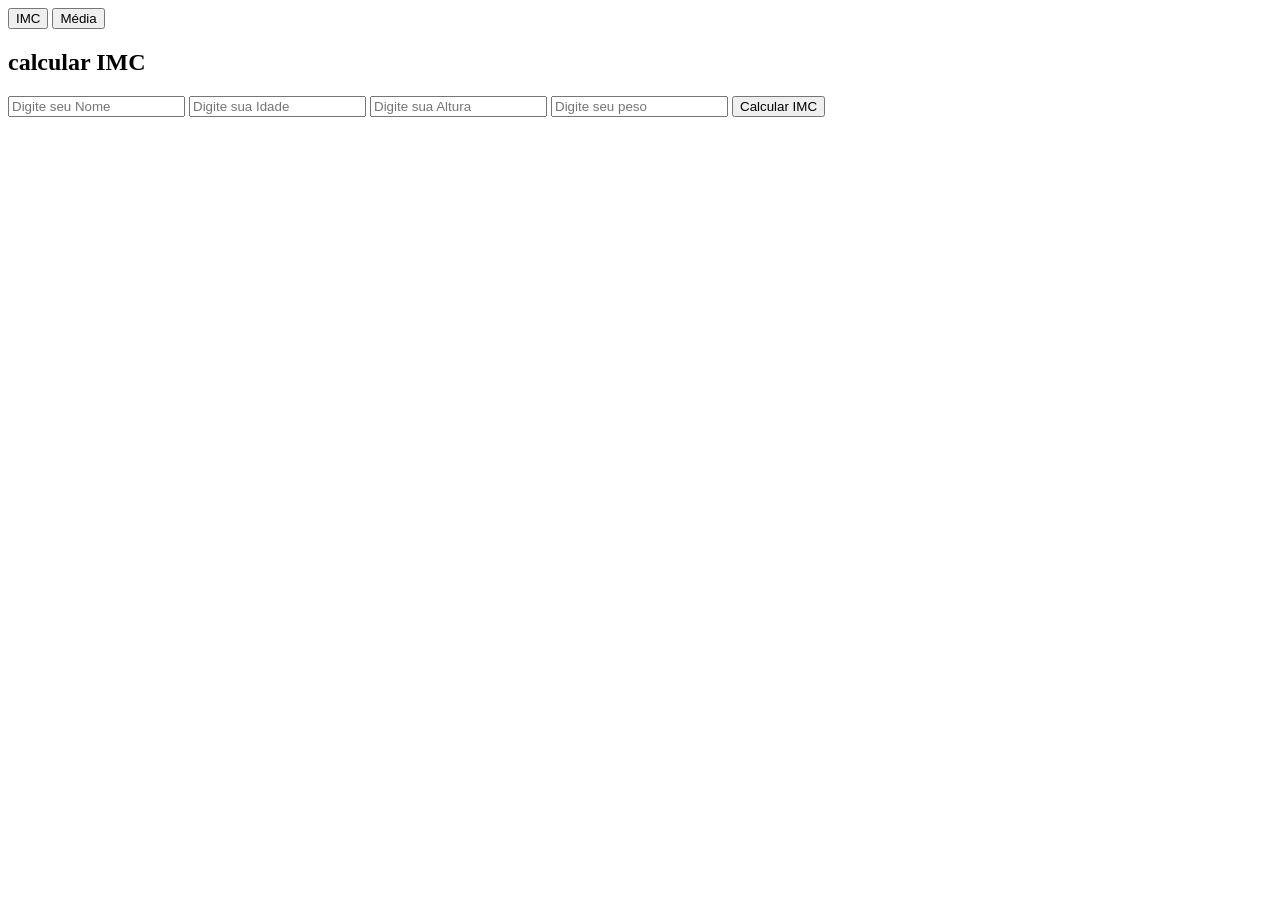
==== index.html @ 8ba29267 "pc" ====
<html lang="en">
<head>
    <meta charset="UTF-8">
    <meta name="viewport" content="width=device-width, initial-scale=1.0">
    <title>tabs com api</title>
</head>
<body>
    <div class="tabs">
        <button class="tab-btn active" onclick="abrirTab(0)">IMC</button>
        <button class="tab-btn" onclick="abrirTab(1)">Média</button>
    </div>

    <div class="tab-content active">
        <h2>calcular IMC</h2>
        <input type="text" id="name" placeholder="Digite seu Nome">
        <input type="number" id="idade" placeholder="Digite sua Idade">
        <input type="number" id="altura" placeholder="Digite sua Altura">
        <input type="number" id="peso" placeholder="Digite seu peso">
        <button onclick="calcularImc()">Calcular IMC</button>
        <div class="resultado" id="resultadoImc"></div>
    </div>
    <script>
        function abrirTab(index){
            document.querySelectorAll('.tab-content').forEach(tab => tab.classList.remove('active'));
            document.querySelectorAll('.tab-btn').forEach(bnt => bnt.classList.remove('active'));
            document.querySelectorAll('tab-content')[index].classList.add('active');
            document.querySelectorAll('tab-btn')[index].classList.add('active')
            async function calcularImc(){
                const dados = {
                    nome:  document.getElementById("nome").value,
                    idade: document.getElementById("idade").valeu,
                    altura: document.getElementById('altura').valeu,
                    peso: document.getElementById('peso').value
                }

                try {
                    const response = await fetch('http://localhost:3000/imc',{
                        method:"POST", 
                        headers:{
                            "content-type": "application/json"
                        },
                        body: JSON.stringify(dados)
                    });
                    const resultado = await response.json();
                    document.getElementById("resultadoImc").innerHTML = formatarResposta(resultado);
                } catch (error) {
                    document.getElementById("resultadoImc").innerHTML = formatarResposta({
                        erro: "Ocorreu um erro inesperado. Por favor tente novemente mais tarde."
                    });
                }
            }
        }
    </script>
</body>
</html>
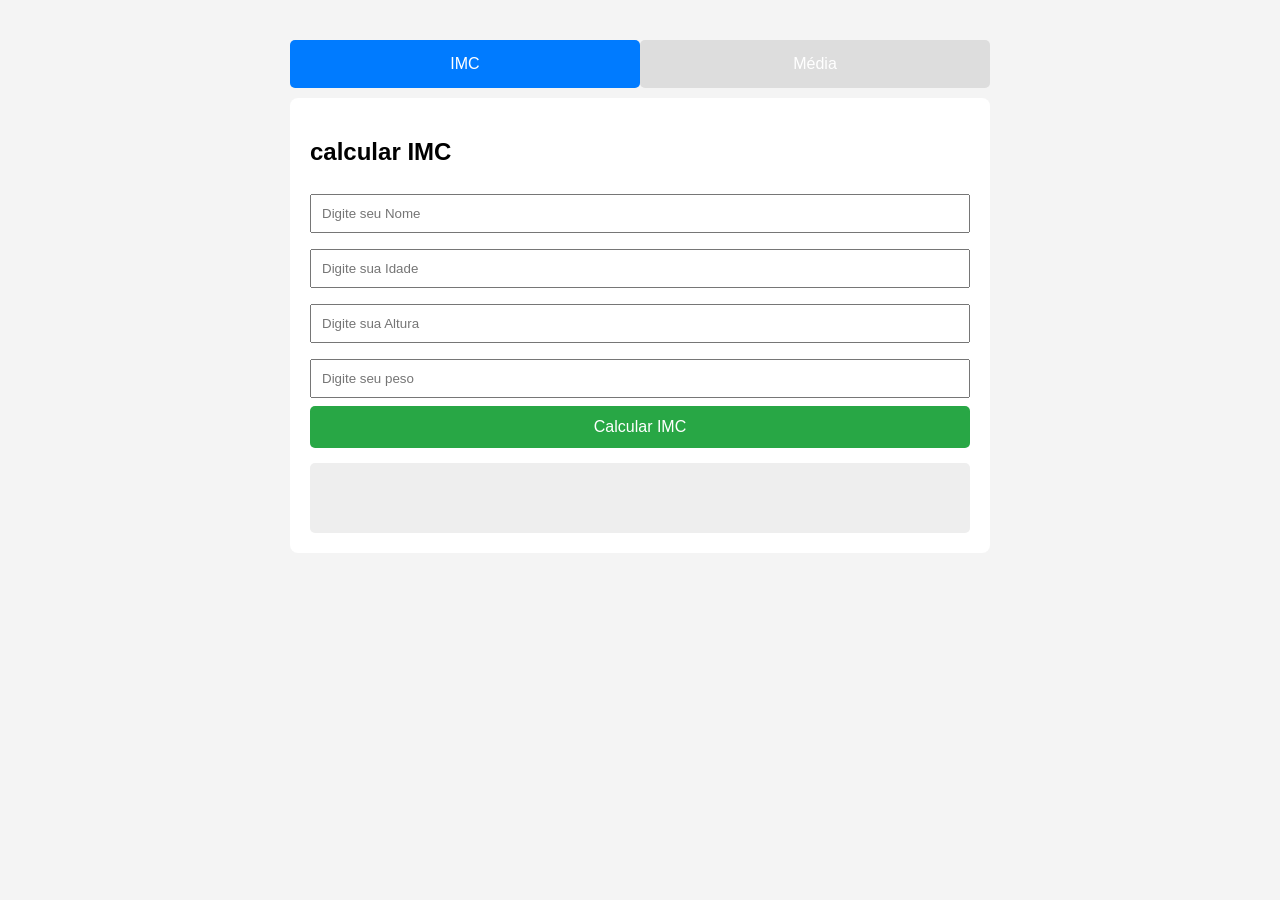
==== commit bf321eea: "pc" ====
--- a/index.html
+++ b/index.html
@@ -3,6 +3,7 @@
     <meta charset="UTF-8">
     <meta name="viewport" content="width=device-width, initial-scale=1.0">
     <title>tabs com api</title>
+    <link rel="stylesheet" href="index.css">
 </head>
 <body>
     <div class="tabs">
@@ -12,44 +13,21 @@
 
     <div class="tab-content active">
         <h2>calcular IMC</h2>
-        <input type="text" id="name" placeholder="Digite seu Nome">
+        <input type="text" id="nome" placeholder="Digite seu Nome">
         <input type="number" id="idade" placeholder="Digite sua Idade">
         <input type="number" id="altura" placeholder="Digite sua Altura">
         <input type="number" id="peso" placeholder="Digite seu peso">
         <button onclick="calcularImc()">Calcular IMC</button>
         <div class="resultado" id="resultadoImc"></div>
     </div>
-    <script>
-        function abrirTab(index){
-            document.querySelectorAll('.tab-content').forEach(tab => tab.classList.remove('active'));
-            document.querySelectorAll('.tab-btn').forEach(bnt => bnt.classList.remove('active'));
-            document.querySelectorAll('tab-content')[index].classList.add('active');
-            document.querySelectorAll('tab-btn')[index].classList.add('active')
-            async function calcularImc(){
-                const dados = {
-                    nome:  document.getElementById("nome").value,
-                    idade: document.getElementById("idade").valeu,
-                    altura: document.getElementById('altura').valeu,
-                    peso: document.getElementById('peso').value
-                }
-
-                try {
-                    const response = await fetch('http://localhost:3000/imc',{
-                        method:"POST", 
-                        headers:{
-                            "content-type": "application/json"
-                        },
-                        body: JSON.stringify(dados)
-                    });
-                    const resultado = await response.json();
-                    document.getElementById("resultadoImc").innerHTML = formatarResposta(resultado);
-                } catch (error) {
-                    document.getElementById("resultadoImc").innerHTML = formatarResposta({
-                        erro: "Ocorreu um erro inesperado. Por favor tente novemente mais tarde."
-                    });
-                }
-            }
-        }
-    </script>
+    <div class="tab-content">
+        <h2>calcular média</h2>
+        <input type="text" id="nome" placeholder="Digite seu Nome">
+        <input type="number" id="nota1" placeholder="Digite sua primeira nota">
+        <input type="number" id="nota2" placeholder="Digite sua segunda nota">
+        <button onclick="calcularMedia()">Calcular média</button>
+        <div class="resultado" id="resultadoMedia"></div>
+    </div>
+    <script src="index.js"></script>
 </body>
 </html>
--- a/index.css
+++ b/index.css
@@ -0,0 +1,54 @@
+body{
+    font-family: Arial, sans-serif;
+    max-width: 700px;
+    margin: 40px auto;
+    background: #f4f4f4;
+}
+.tabs{
+    display: flex;
+    margin-bottom: 10px;
+}
+.tab-btn{
+    flex: 1 ;
+    padding: 15px;
+    cursor: pointer;
+    border: none;
+    background: #ddd;
+    font-size: 16px;
+}
+.tab-btn.active{
+    background: #007bff;
+    color: white;
+}
+.tab-content{
+    display: none;
+    background: white;
+    padding: 20px;
+    border-radius: 8px;
+}
+.tab-content.active{
+    display: block;
+}
+input{
+    width: 100%;
+    padding: 10px;
+    margin: 8px 0;
+    box-sizing: border-box;
+}
+button{
+    padding: 12px;
+    background: #28a745;
+    color: white;
+    border: none;
+    width: 100%;
+    cursor: pointer;
+    font-size: 16;
+    border-radius: 5px;
+}
+.resultado{
+    margin-top: 15px;
+    padding: 15px;
+    background: #eee;
+    border-radius: 5px;
+    min-height: 40px;
+}
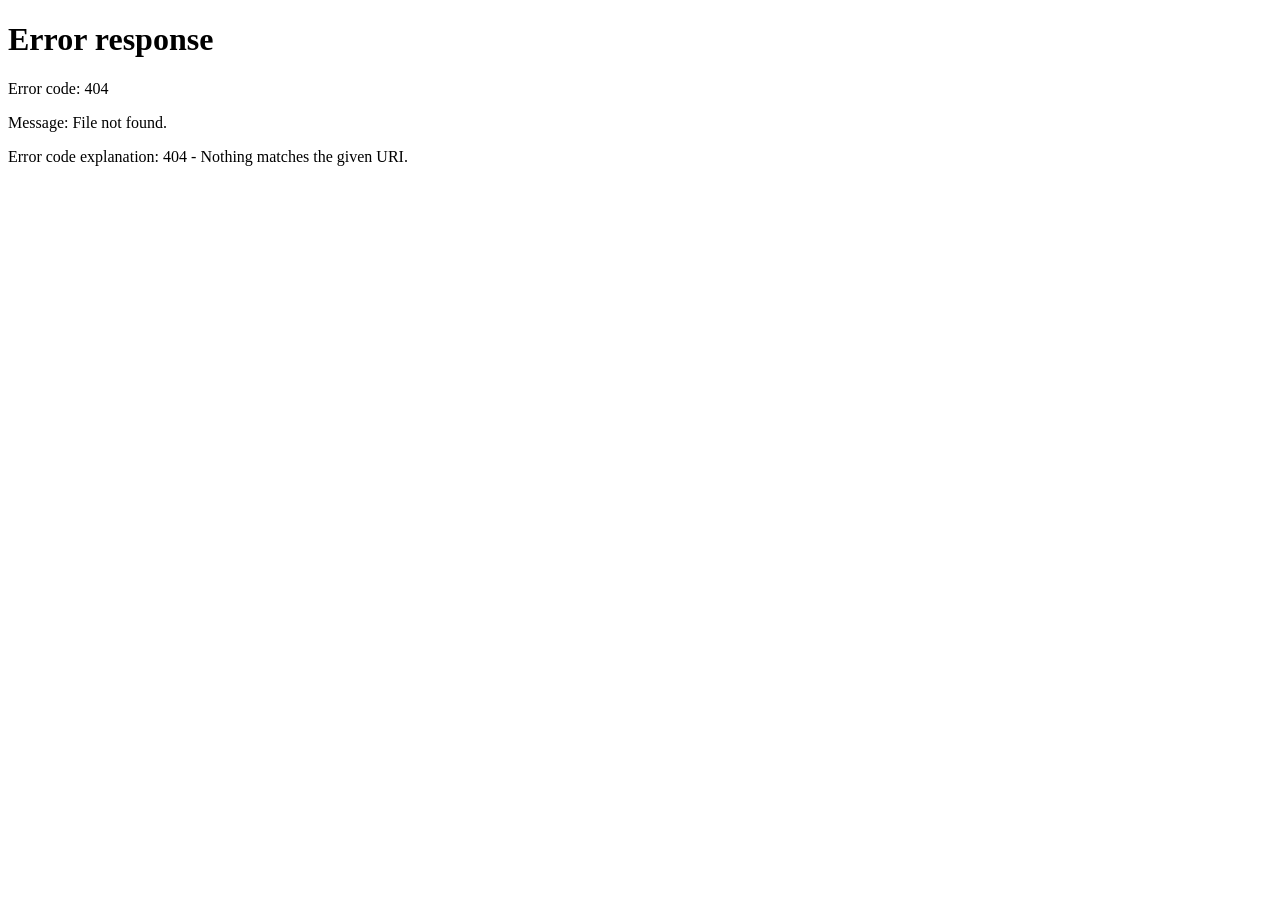
==== commit af9d1a17: "ultimo commit" ====
--- a/index.html
+++ b/index.html
@@ -7,17 +7,21 @@
 </head>
 <body>
     <div class="tabs">
-        <button class="tab-btn active" onclick="abrirTab(0)">IMC</button>
+        <button class="tab-btn active" onclick="abrirTab(0)">cadastro</button>
         <button class="tab-btn" onclick="abrirTab(1)">Média</button>
     </div>
+    <a id="logout" class="logout-link" onclick="logout()">logout</a>
 
     <div class="tab-content active">
-        <h2>calcular IMC</h2>
+        <h2>cadastrar cliente</h2>
         <input type="text" id="nome" placeholder="Digite seu Nome">
-        <input type="number" id="idade" placeholder="Digite sua Idade">
-        <input type="number" id="altura" placeholder="Digite sua Altura">
-        <input type="number" id="peso" placeholder="Digite seu peso">
-        <button onclick="calcularImc()">Calcular IMC</button>
+        <input type="number" id="cpf" placeholder="digite seu cpf">
+        <input type="number" id="cep" placeholder="Digite seu cep" onblur="buscarEndereco()">
+        <input type="text" id="rua" placeholder="rua">
+        <input type="text" id="cidade" placeholder="cidade">
+        <input type="text" id="estado" placeholder="estado">
+        <input type="number" id="numero" placeholder="digite seu numero">
+        <button onclick="cadastrarClientes()">salvar</button>
         <div class="resultado" id="resultadoImc"></div>
     </div>
     <div class="tab-content">
--- a/index.css
+++ b/index.css
@@ -51,4 +51,15 @@
     background: #eee;
     border-radius: 5px;
     min-height: 40px;
+}
+.logout-link{
+    display: inline-block;
+    margin-top: 12px;
+    margin-bottom: 24px;
+    color: #555;
+    text-decoration: none;
+    font-size: 0.9rem;
+    cursor: pointer;
+    float: right;
+    margin-right: 20px;
 }
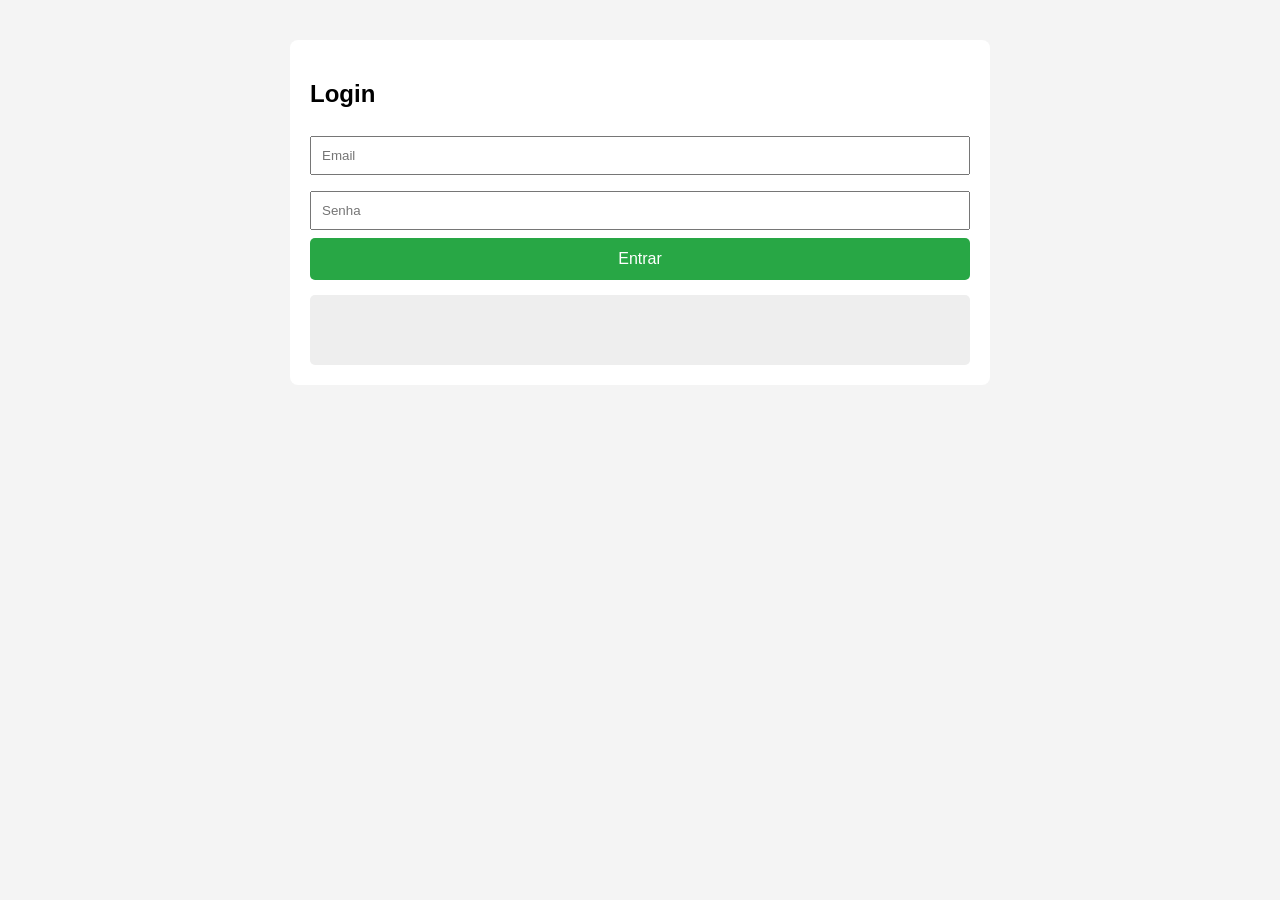
==== commit 16958b1c: "..." ====
--- a/index.html
+++ b/index.html
@@ -7,21 +7,18 @@
 </head>
 <body>
     <div class="tabs">
-        <button class="tab-btn active" onclick="abrirTab(0)">cadastro</button>
+        <button class="tab-btn active" onclick="abrirTab(0)">IMC</button>
         <button class="tab-btn" onclick="abrirTab(1)">Média</button>
     </div>
     <a id="logout" class="logout-link" onclick="logout()">logout</a>
 
     <div class="tab-content active">
-        <h2>cadastrar cliente</h2>
+        <h2>calcular IMC</h2>
         <input type="text" id="nome" placeholder="Digite seu Nome">
-        <input type="number" id="cpf" placeholder="digite seu cpf">
-        <input type="number" id="cep" placeholder="Digite seu cep" onblur="buscarEndereco()">
-        <input type="text" id="rua" placeholder="rua">
-        <input type="text" id="cidade" placeholder="cidade">
-        <input type="text" id="estado" placeholder="estado">
-        <input type="number" id="numero" placeholder="digite seu numero">
-        <button onclick="cadastrarClientes()">salvar</button>
+        <input type="number" id="idade" placeholder="Digite sua Idade">
+        <input type="number" id="altura" placeholder="Digite sua Altura">
+        <input type="number" id="peso" placeholder="Digite seu peso">
+        <button onclick="calcularImc()">Calcular IMC</button>
         <div class="resultado" id="resultadoImc"></div>
     </div>
     <div class="tab-content">
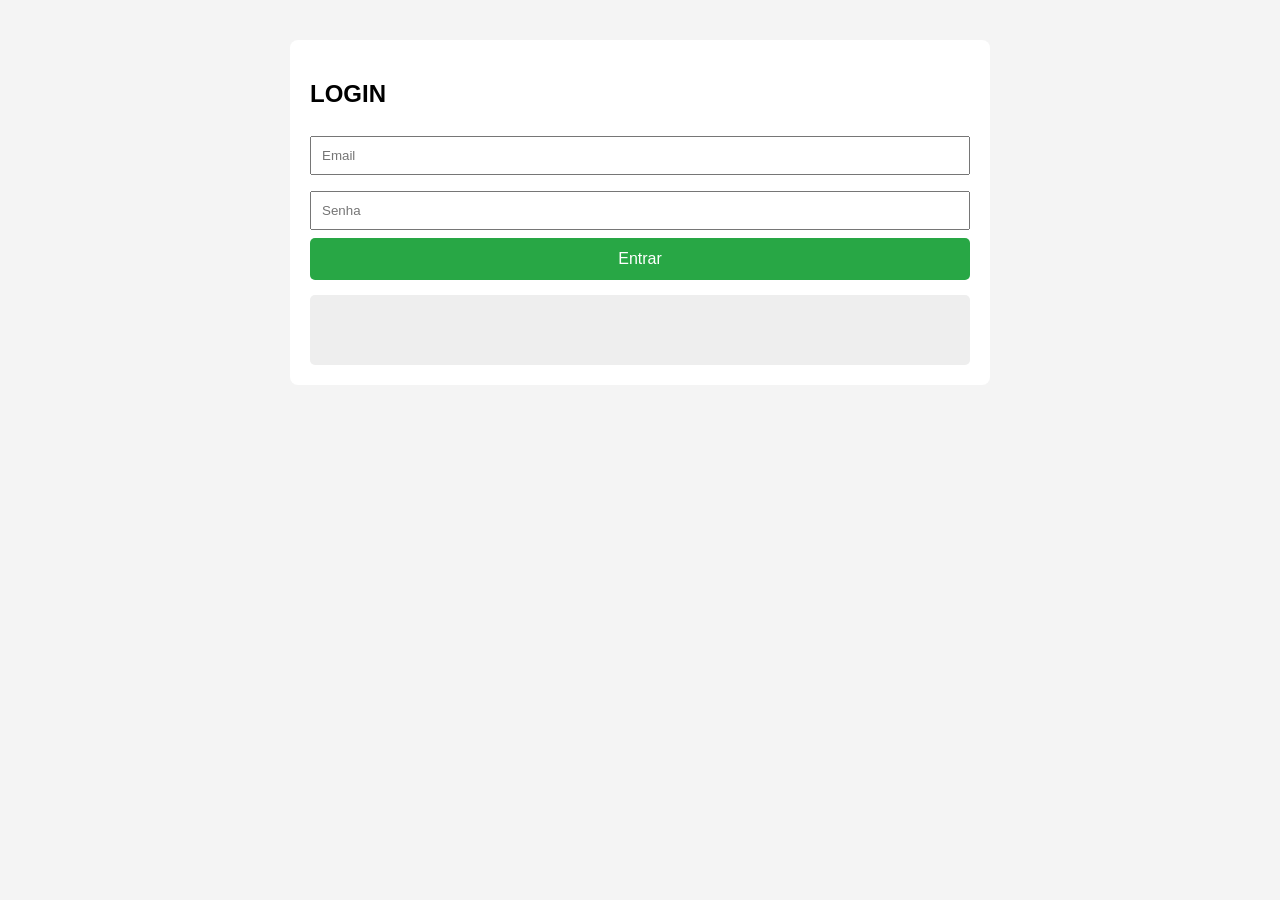
==== commit 90baab93: "." ====
--- a/index.html
+++ b/index.html
@@ -7,18 +7,21 @@
 </head>
 <body>
     <div class="tabs">
-        <button class="tab-btn active" onclick="abrirTab(0)">IMC</button>
+        <button class="tab-btn active" onclick="abrirTab(0)">cadastro</button>
         <button class="tab-btn" onclick="abrirTab(1)">Média</button>
     </div>
     <a id="logout" class="logout-link" onclick="logout()">logout</a>
 
     <div class="tab-content active">
-        <h2>calcular IMC</h2>
+        <h2>cadastrar cliente</h2>
         <input type="text" id="nome" placeholder="Digite seu Nome">
-        <input type="number" id="idade" placeholder="Digite sua Idade">
-        <input type="number" id="altura" placeholder="Digite sua Altura">
-        <input type="number" id="peso" placeholder="Digite seu peso">
-        <button onclick="calcularImc()">Calcular IMC</button>
+        <input type="number" id="cpf" placeholder="digite seu cpf">
+        <input type="number" id="cep" placeholder="Digite seu cep" onblur="buscarEndereco()">
+        <input type="text" id="rua" placeholder="rua">
+        <input type="text" id="cidade" placeholder="cidade">
+        <input type="text" id="estado" placeholder="estado">
+        <input type="number" id="numero" placeholder="digite seu numero">
+        <button onclick="cadastrarClientes()">salvar</button>
         <div class="resultado" id="resultadoImc"></div>
     </div>
     <div class="tab-content">
